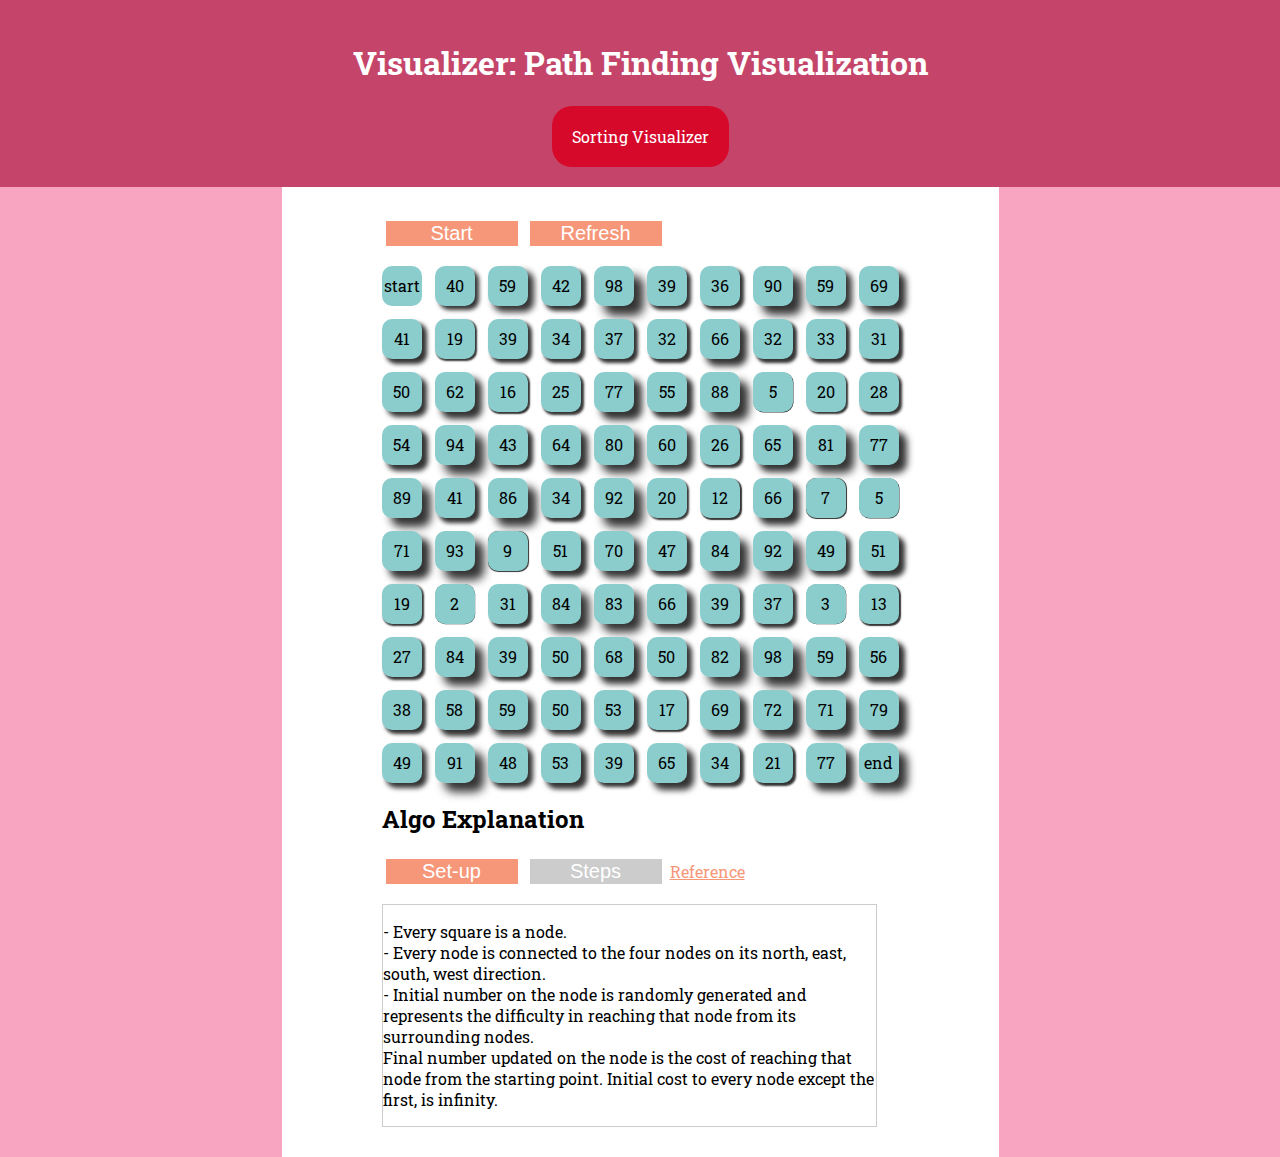
==== djk.html @ d970951f "adding css to the link which was not working" ====
<html lang="en">
  <head>
    <meta charset="UTF-8" />
    <meta name="viewport" content="width=device-width, initial-scale=1.0" />
    <link rel="stylesheet" href="cs.css" />
    <link
      href="https://fonts.googleapis.com/css2?family=Roboto+Slab:wght@531&display=swap"
      rel="stylesheet"
    />
    <title>Path finding visualization</title>
  </head>
  <body>
    <header>
        <h1>Visualizer: <span>Path Finding Visualization</span></h1>
        <a href="/index.html" class="link">Sorting Visualizer</a>
    </header>
    <div class="d">
        <nav>
          <button class="start nav" onClick="start()">Start</button>
          <button class="refresh nav" onClick="refresh();">Refresh</button>
          <!-- <a
            href="https://github.com/tlylt/path-finding-visualization"
            target="_blank"
            >Repo</a> -->
          
          
          <!-- <a href="https://dev.to/tlylt/path-finding-visualization-with-just-html-css-javascript-3blj" target="_blank">Article</a>|
          <a href="https://tlylt.github.io/" target="_blank">Author</a> -->
        </nav>
        <div class="container"></div>
        <div class="explanation">
          <h2>Algo Explanation</h2>
          <div class="tab">
            <button class="tablinks" onclick="openTab(event, 'setup')">
              Set-up
            </button>
            <button class="tablinks" onclick="openTab(event, 'Steps')">
              Steps
            </button>
            <a href="https://youtu.be/K_1urzWrzLs" target="_blank">Reference</a>
          </div>
          <div id="setup" class="tabcontent">
            <p>
              - Every square is a node.<br />
              - Every node is connected to the four nodes on its north, east, south,
              west direction.<br />
              - Initial number on the node is randomly generated and represents the
              difficulty in reaching that node from its surrounding nodes.<br />
              Final number updated on the node is the cost of reaching that node
              from the starting point. Initial cost to every node except the first,
              is infinity.
            </p>
          </div>
          <div id="Steps" class="tabcontent">
            <p>
              1. Starting with the chosen node, update the cost of reachable nodes
              by taking minimum of ( (cost to reach the "coming from" node +
              difficulty to the visiting node), previously updated cost to the
              visiting node), set the "coming from" node as parent if the cost is
              less to come from that node. <br />
              2. Repeat the steps for reachable nodes in the sequence of least cost
              to most cost, until all nodes have been visited.
            </p>
          </div>
        </div>
    </div>
    <script src="sc.js"></script>
  </body>
</html>
---- cs.css ----
html, body {
    padding: 0;
    margin: 0;
}
.d {
    background-color: #fff;
    padding: 30px 100px;
}
body {
    
    display: flex;
    flex-direction: column;
    align-items: center;
    background-color: #f8a5c2;
    font-family: "Roboto Slab", serif;
  }
  header {
    width: 100vw;
    text-align: center;
    padding: 20px;
    background-color:#c44569;
    color: white;
}
  .container {
    display: grid;
    grid-template-columns: repeat(10, 40px);
    grid-template-rows: repeat(10, 40px);
    grid-row-gap: 13px;
    grid-column-gap: 13px;
  }
  
  button {
    width: 7em;
    height: auto;
    color: white;
    border: 4px solid white;
    font-size: 20px;
    background-color: #f7977a;
    cursor: pointer;
    margin-bottom: 1rem;
  }
  a {
    color: #f7977a;
  }
  .node {
    background-color: #8bcdcd;
    text-align: center;
    border-radius: 10px;
    display: flex;
    justify-content: center;
    align-items: center;
  }
  
  .explanation {
    max-width: 55vh;
  }
  
  .tab button {
    background-color: #ccc;
  }
  .tab button.active {
    background-color: #f7977a;
  }
  .tabcontent {
    display: none;
    border: 1px solid #ccc;
  }
  
  @media only screen and (max-width: 600px) {
    body {
      margin-top: 1em;
      font-size: small;
    }
    button {
      border: 4px solid white;
      font-size: 10px;
      text-align: center;
    }
    .container {
      display: grid;
      grid-template-columns: repeat(10, 28px);
      grid-template-rows: repeat(10, 28px);
      grid-row-gap: 8px;
      grid-column-gap: 8px;
    }
  }


  .link {
    display: inline-block;
    color: #fff;
    text-decoration: none;
    padding: 20px;
    text-transform: capitalize;
    background-color: hsl(350, 92%, 44%);
    border-radius: 20px;
}
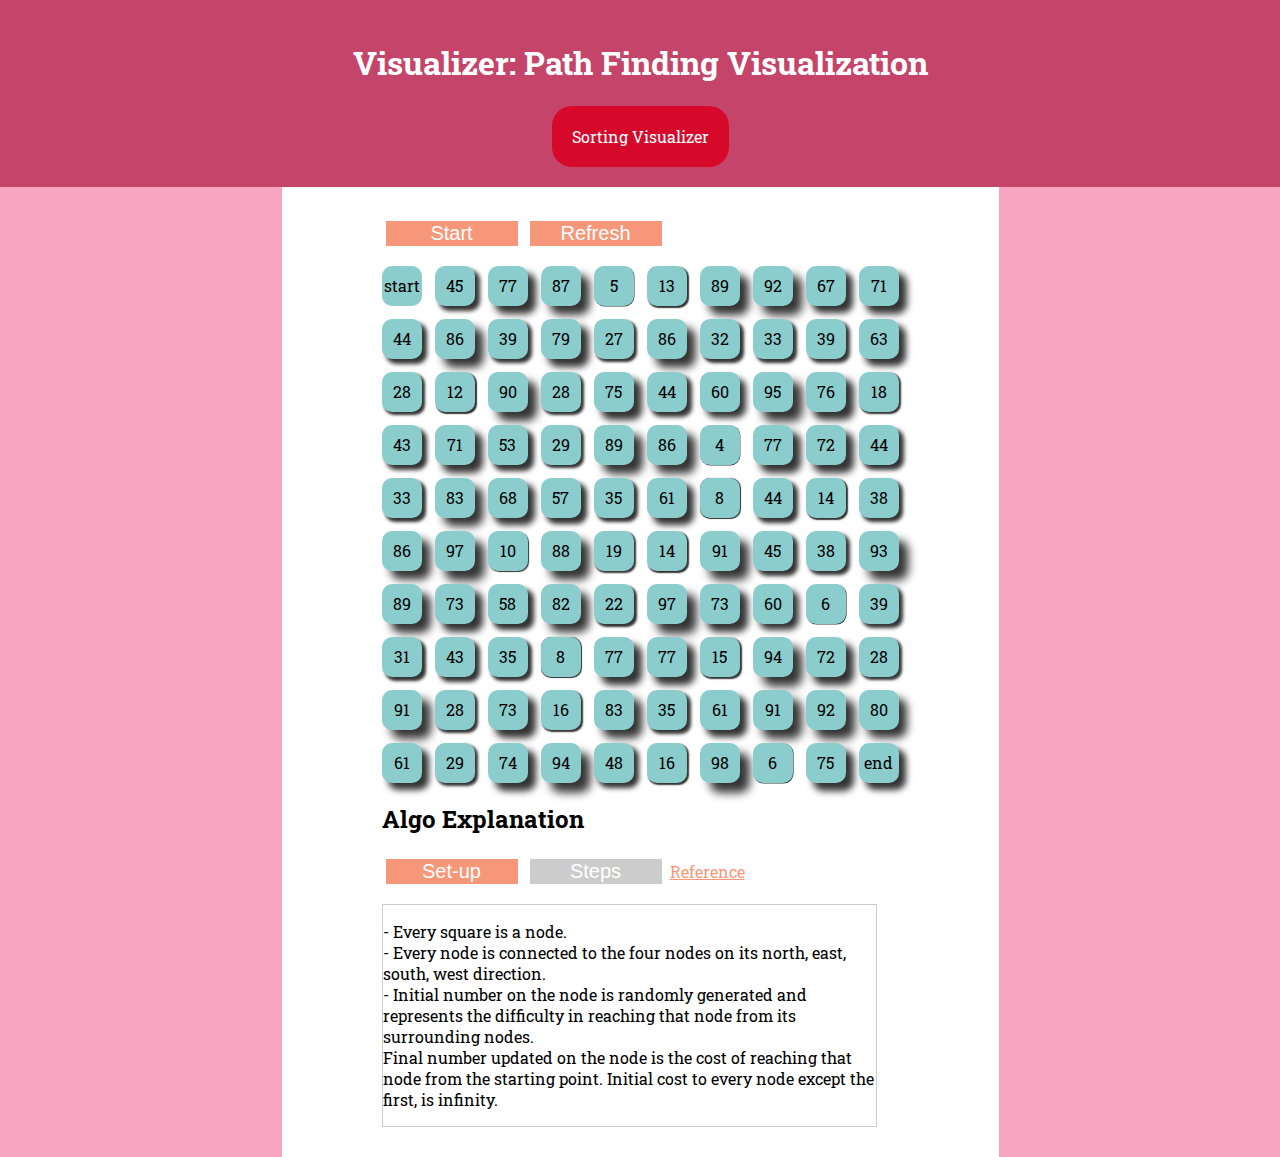
==== commit f408cc6d: "adding css to the link which was not working" ====
--- a/djk.html
+++ b/djk.html
@@ -12,7 +12,7 @@
   <body>
     <header>
         <h1>Visualizer: <span>Path Finding Visualization</span></h1>
-        <a href="/index.html" class="link">Sorting Visualizer</a>
+        <a href="index.html" class="link">Sorting Visualizer</a>
     </header>
     <div class="d">
         <nav>
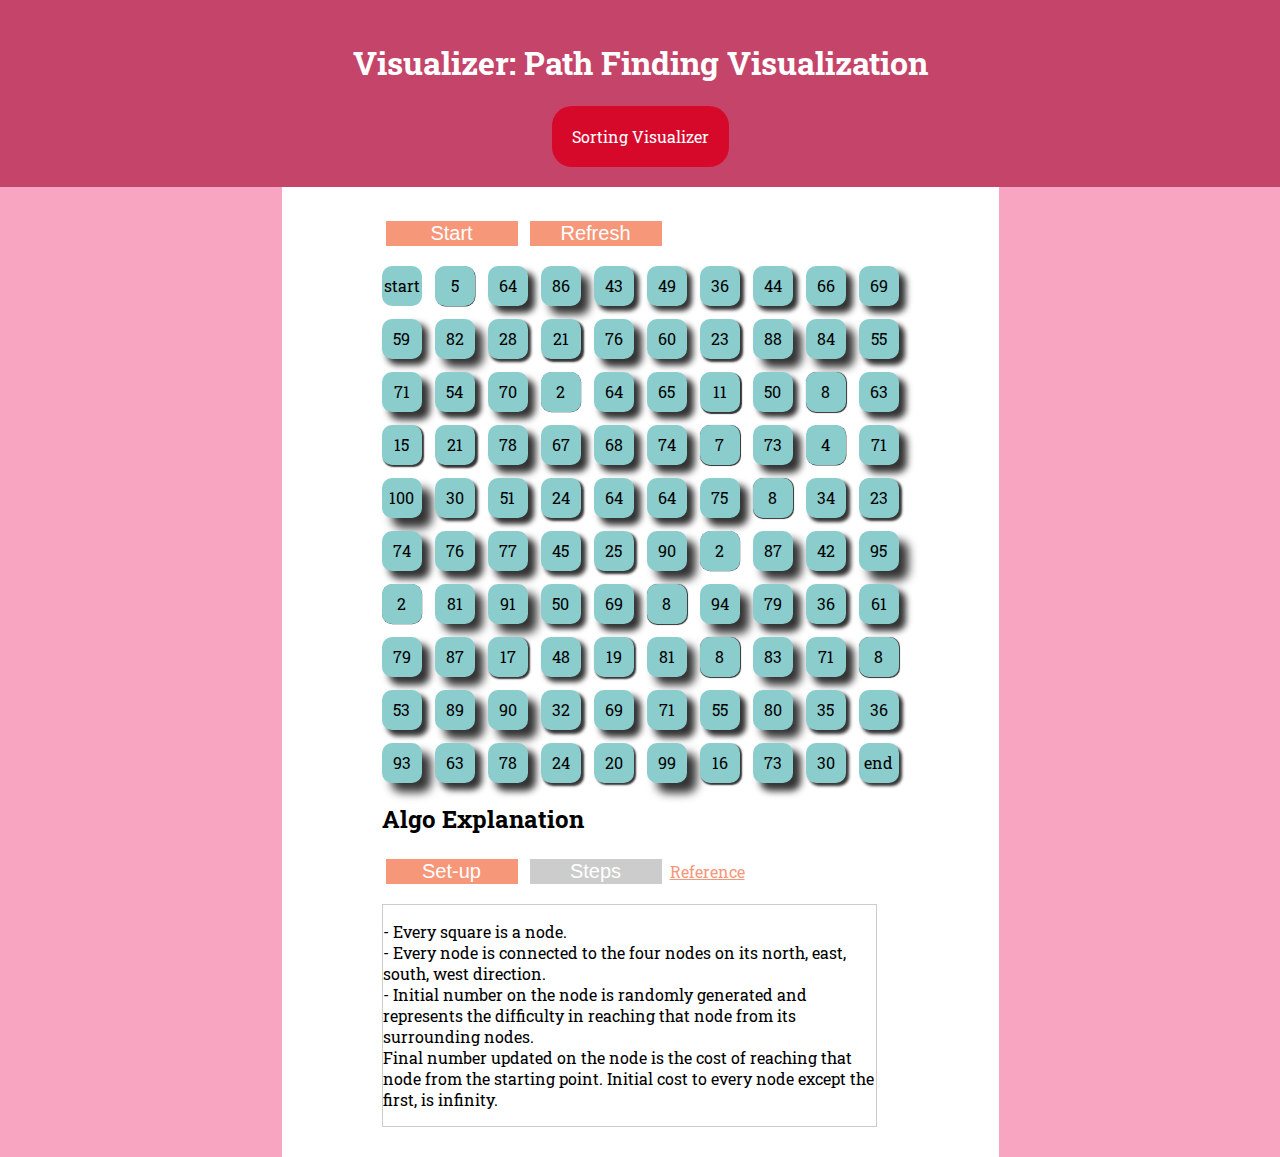
==== commit 263424de: "adding css to the link which was not working" ====
--- a/djk.html
+++ b/djk.html
@@ -12,7 +12,7 @@
   <body>
     <header>
         <h1>Visualizer: <span>Path Finding Visualization</span></h1>
-        <a href="index.html" class="link">Sorting Visualizer</a>
+        <a href="/VisualAlgo/index.html" class="link">Sorting Visualizer</a>
     </header>
     <div class="d">
         <nav>
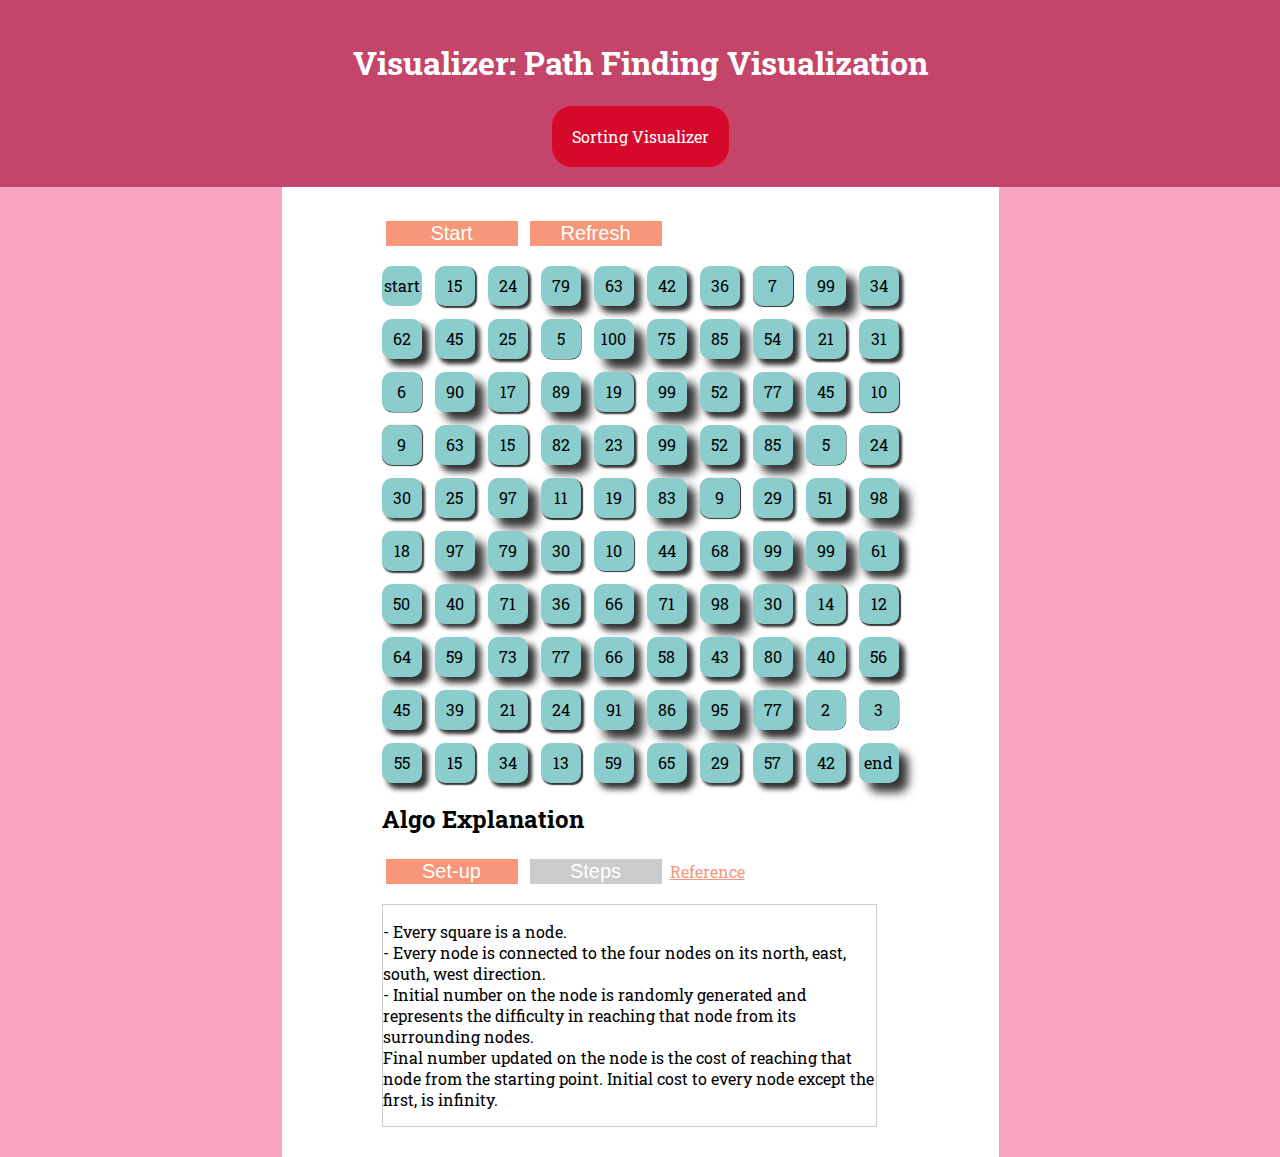
==== commit b820fa65: "adding css to the link which was not working" ====
--- a/djk.html
+++ b/djk.html
@@ -12,7 +12,7 @@
   <body>
     <header>
         <h1>Visualizer: <span>Path Finding Visualization</span></h1>
-        <a href="/VisualAlgo/index.html" class="link">Sorting Visualizer</a>
+        <a href="/visualalgo/index.html" class="link">Sorting Visualizer</a>
     </header>
     <div class="d">
         <nav>
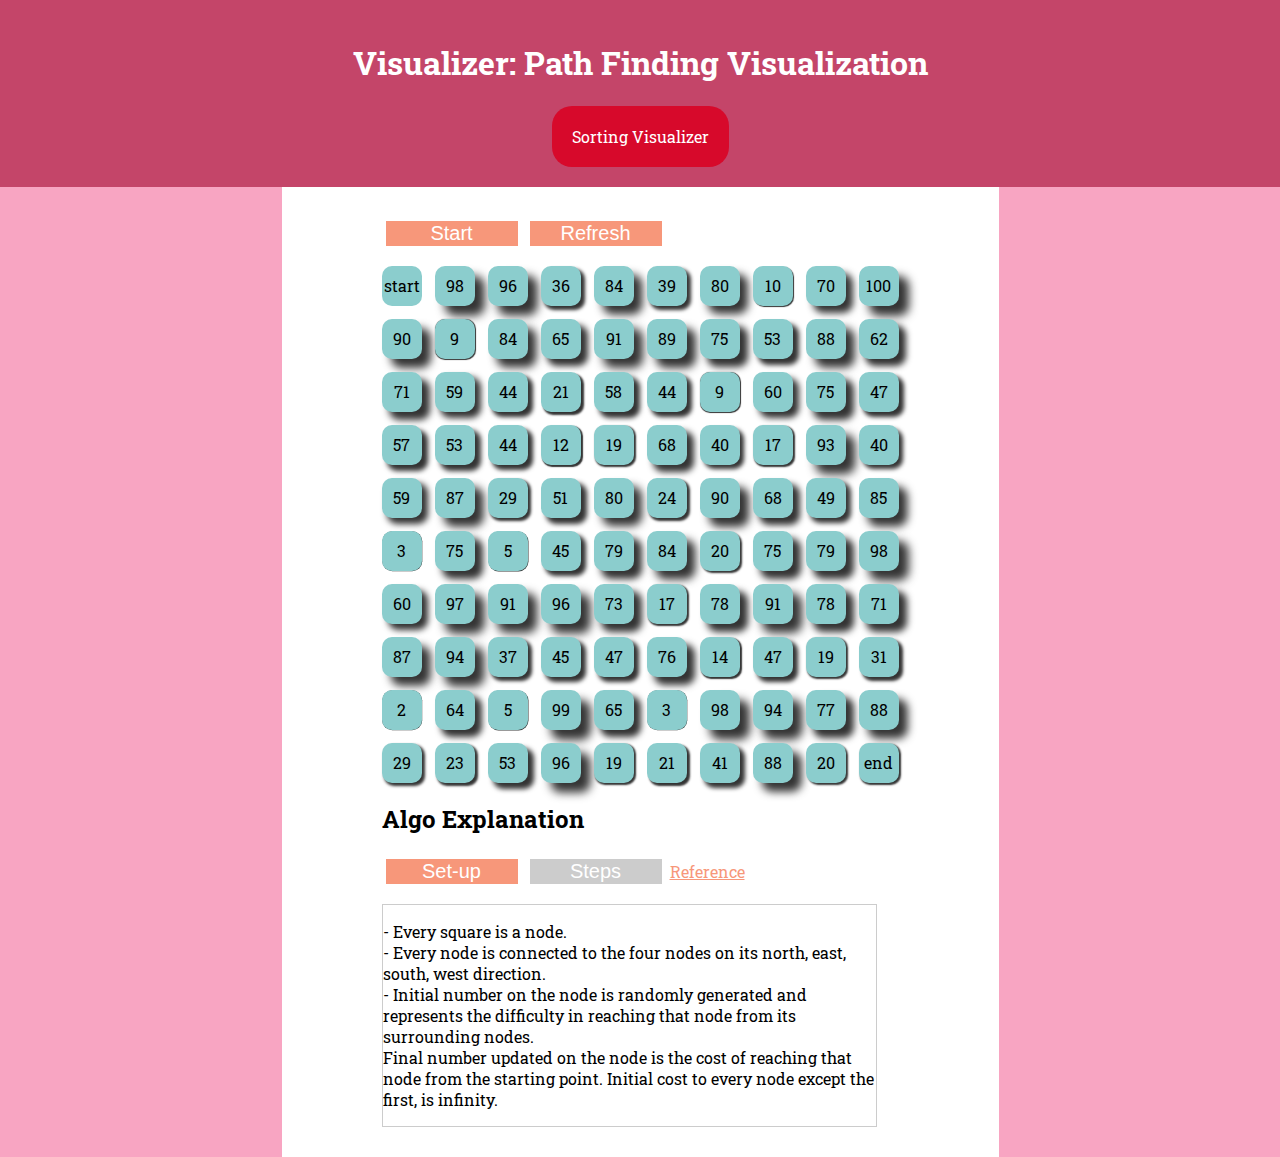
==== commit c77a0d5e: "adding css to the link which was not working" ====
--- a/djk.html
+++ b/djk.html
@@ -12,7 +12,7 @@
   <body>
     <header>
         <h1>Visualizer: <span>Path Finding Visualization</span></h1>
-        <a href="/visualalgo/index.html" class="link">Sorting Visualizer</a>
+        <a href="index.html" class="link">Sorting Visualizer</a>
     </header>
     <div class="d">
         <nav>
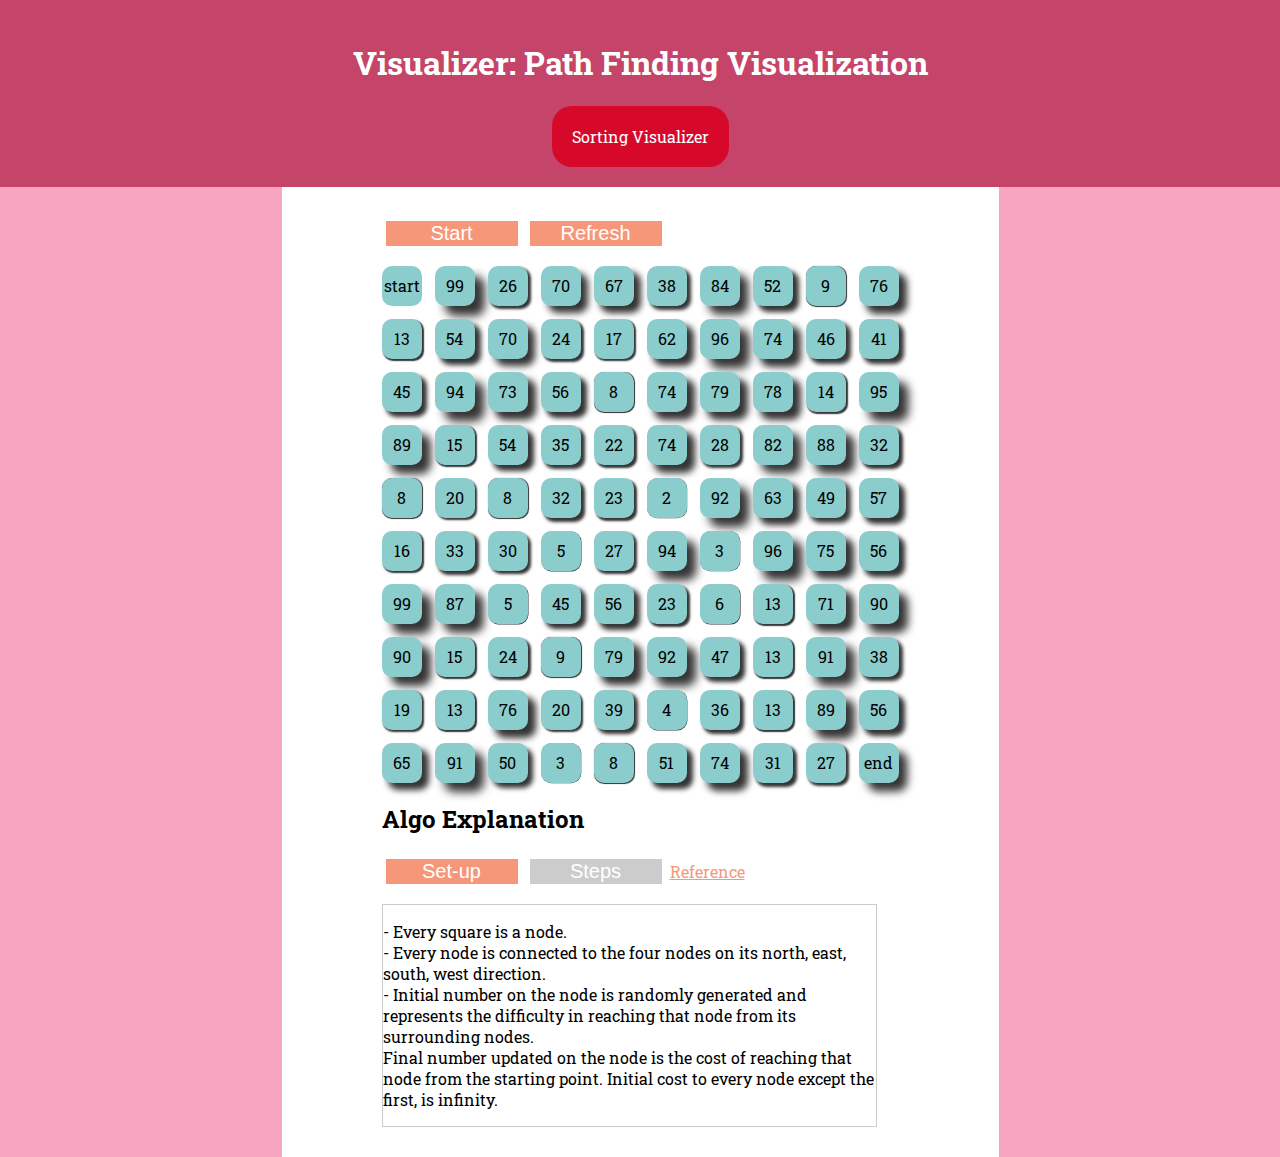
==== commit 1d448abc: "Update djk.html" ====
--- a/djk.html
+++ b/djk.html
@@ -12,7 +12,7 @@
   <body>
     <header>
         <h1>Visualizer: <span>Path Finding Visualization</span></h1>
-        <a href="index.html" class="link">Sorting Visualizer</a>
+        <a href="" class="link">Sorting Visualizer</a>
     </header>
     <div class="d">
         <nav>
@@ -66,4 +66,4 @@
     </div>
     <script src="sc.js"></script>
   </body>
-</html>+</html>
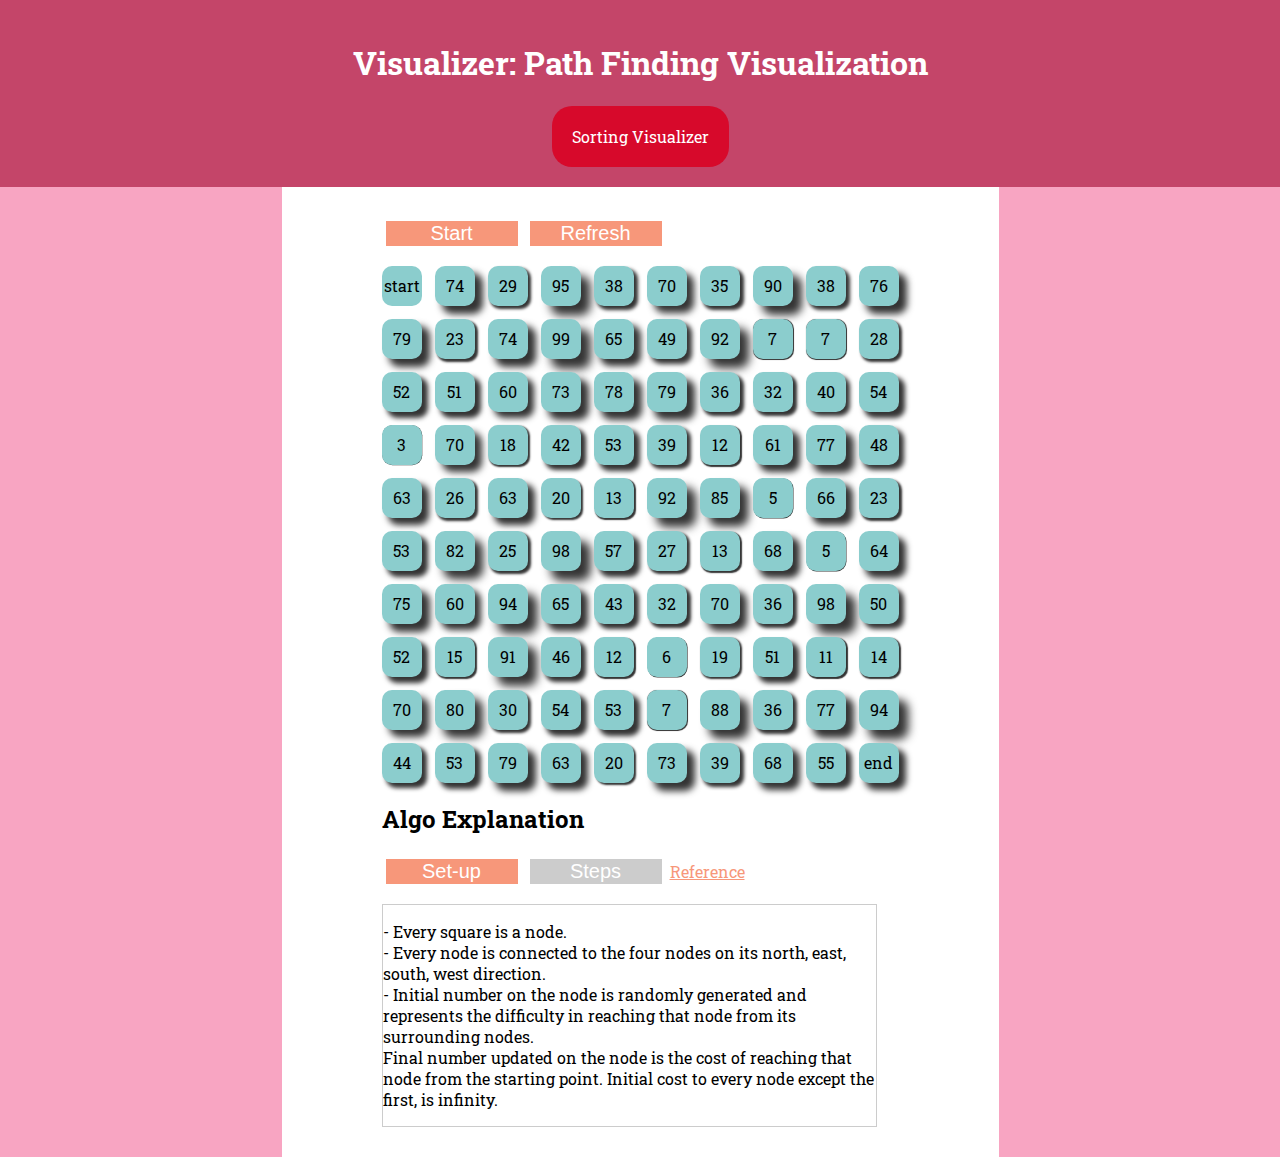
==== commit 69f0c6a0: "Update djk.html" ====
--- a/djk.html
+++ b/djk.html
@@ -12,7 +12,7 @@
   <body>
     <header>
         <h1>Visualizer: <span>Path Finding Visualization</span></h1>
-        <a href="" class="link">Sorting Visualizer</a>
+        <a href="/VisualAlgo" class="link">Sorting Visualizer</a>
     </header>
     <div class="d">
         <nav>
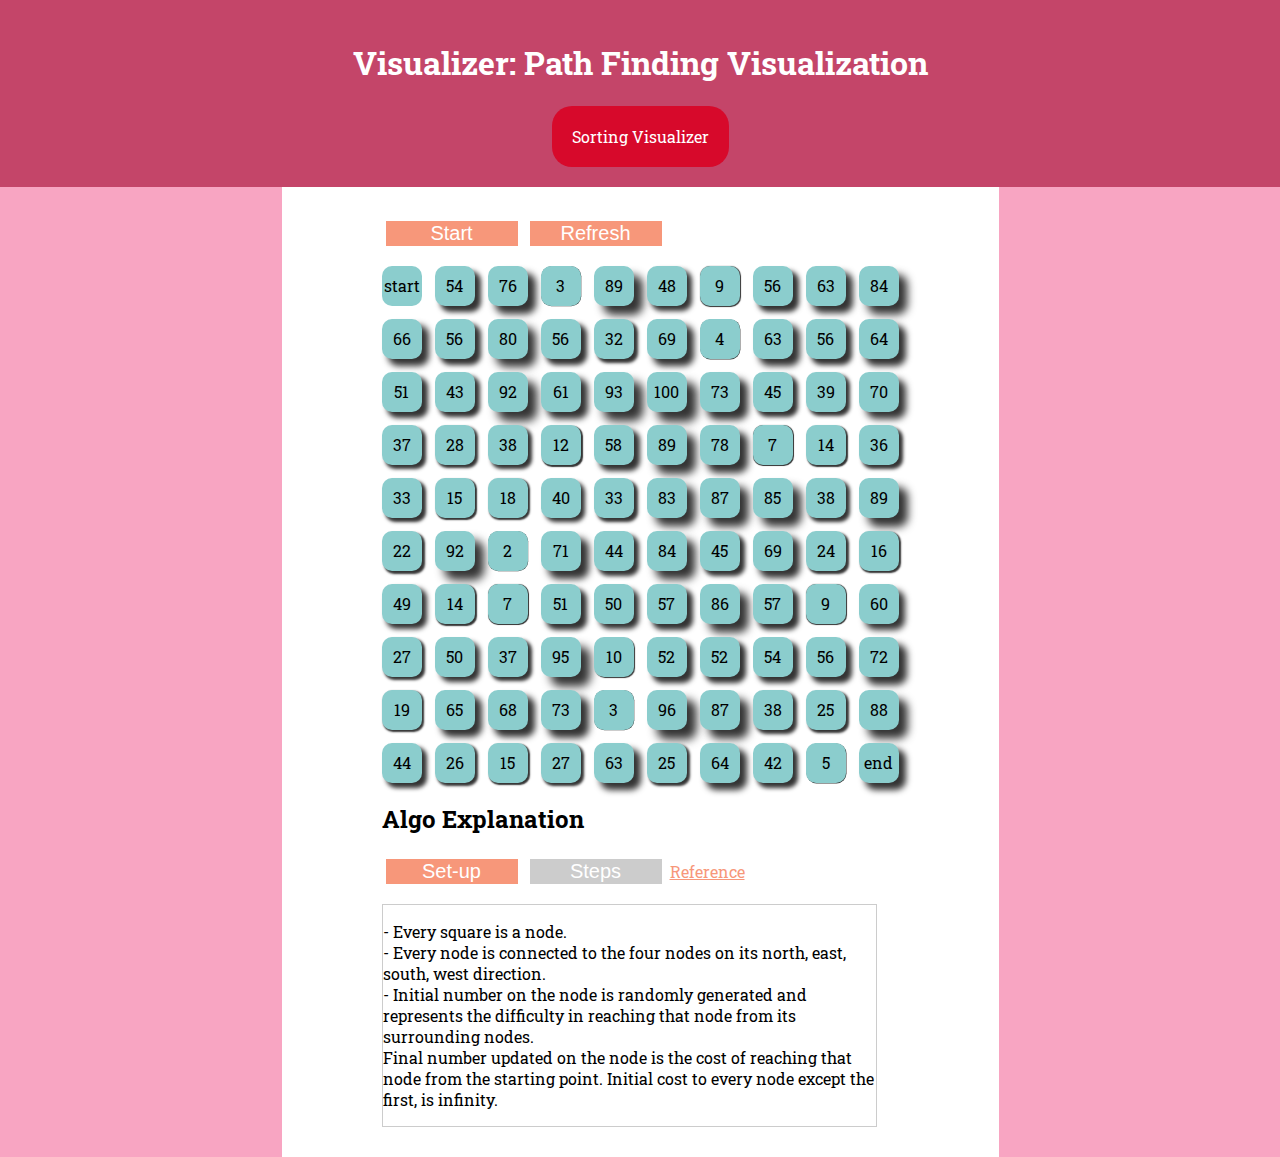
==== commit ec9a0c4f: "Update djk.html" ====
--- a/djk.html
+++ b/djk.html
@@ -12,7 +12,7 @@
   <body>
     <header>
         <h1>Visualizer: <span>Path Finding Visualization</span></h1>
-        <a href="/VisualAlgo" class="link">Sorting Visualizer</a>
+        <a href="/VisualAlgo/" class="link">Sorting Visualizer</a>
     </header>
     <div class="d">
         <nav>
